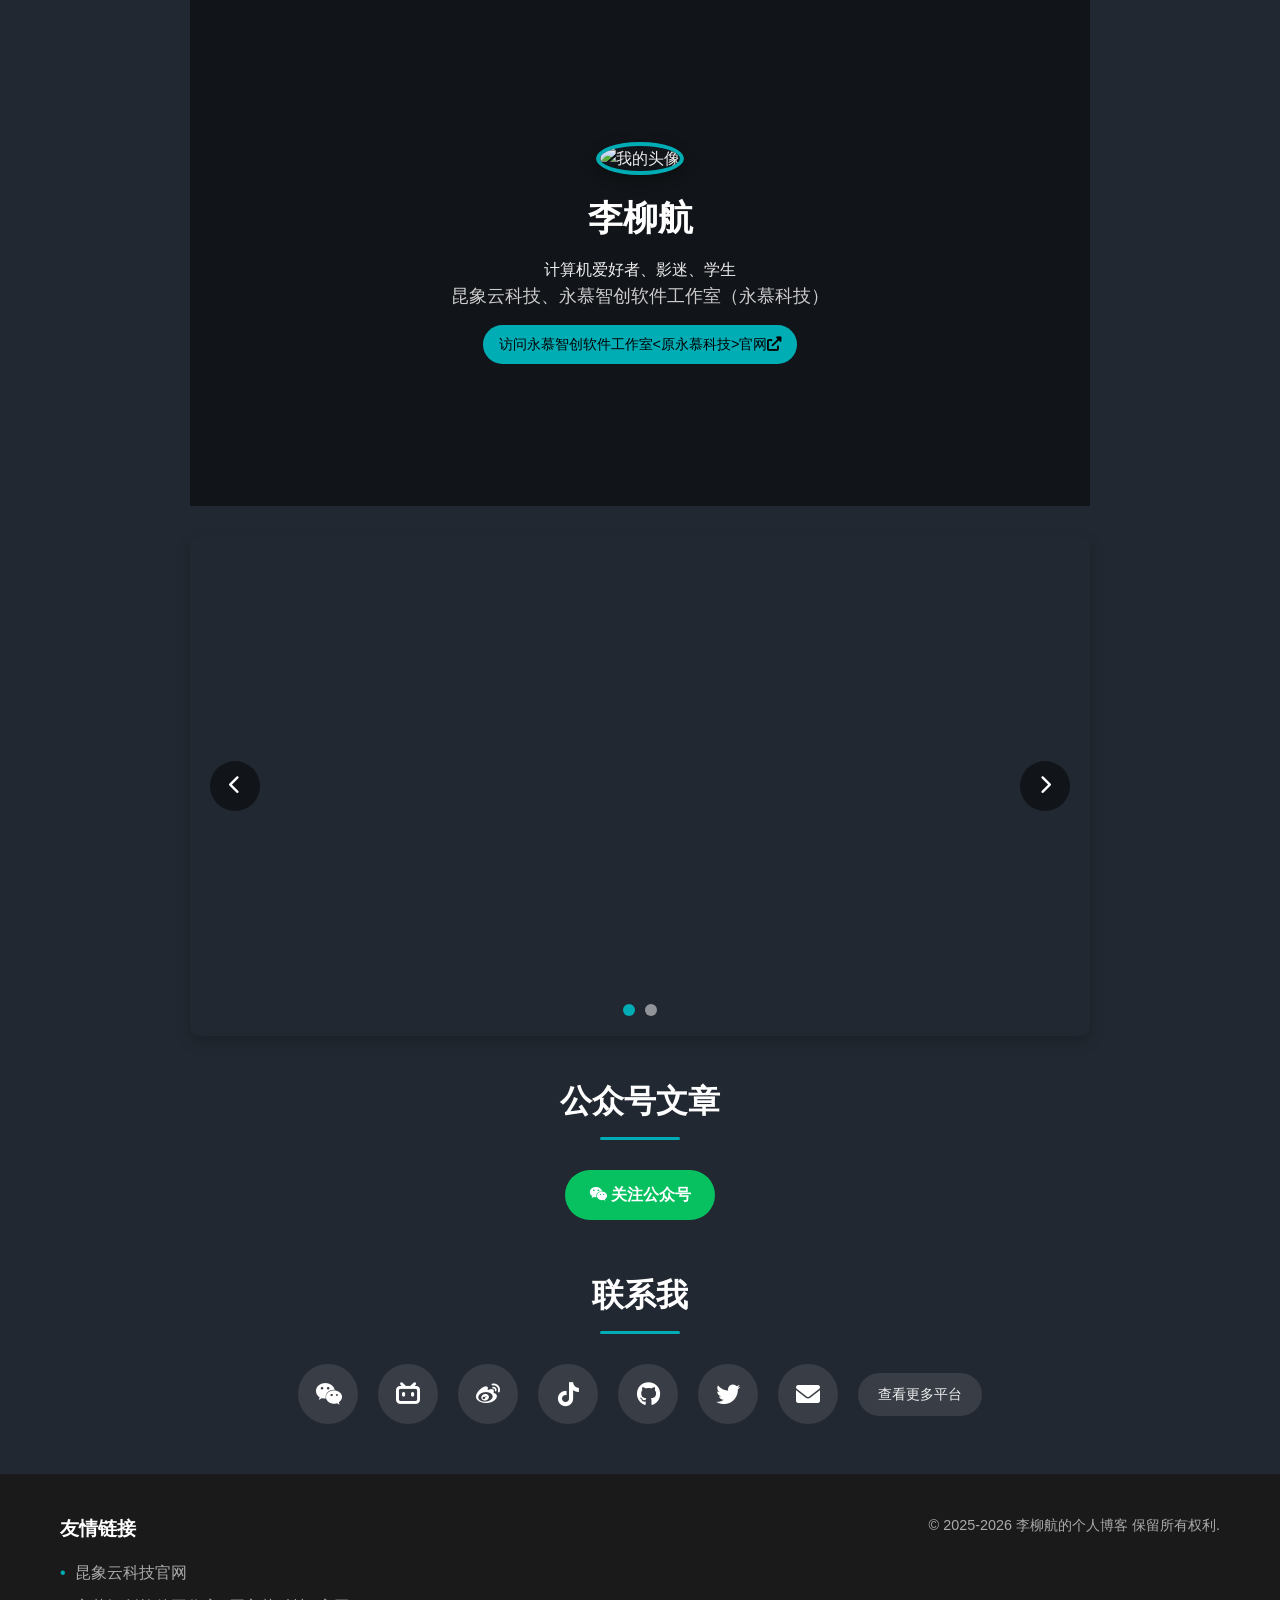
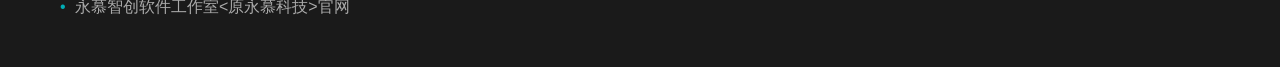
==== index.html @ ae7a5a80 "Add files via upload" ====
<!DOCTYPE html> 
<html lang="zh-CN"> 
<head> 
 <meta charset="UTF-8"> 
 <link rel="icon" href=" https://hive.forms.usercontent.microsoft/Images/9188040d-6c67-4c5b-b112-36a304b66dad/00000000-0000-0000-0003-bffd409131bf/T0RRH45M4BJGVXSCOEE2GS5JAZ/9ca3ee69-7069-497b-a7b4-ff688a2fa891" type="image/png"> 
 <meta name="viewport" content="width=device-width, initial-scale=1.0"> 
 <title>李柳航的个人博客</title> 
 <link href="https://cdnjs.cloudflare.com/ajax/libs/font-awesome/6.0.0/css/all.min.css" rel="stylesheet"> 
 <link rel="stylesheet" href="style.css"> 
</head> 
<body> 
 <div class="slider-container"> 
 <div class="slider"> 
 <div class="slide" style="background-image: url('https://hive.forms.usercontent.microsoft/Images/9188040d-6c67-4c5b-b112-36a304b66dad/00000000-0000-0000-0003-bffd409131bf/T0RRH45M4BJGVXSCOEE2GS5JAZ/ab8a27cb-ccf0-4ad8-b4e0-20dd52d36e25')"></div> 
 <div class="slide" style="background-image: url('https://hive.forms.usercontent.microsoft/Images/9188040d-6c67-4c5b-b112-36a304b66dad/00000000-0000-0000-0003-bffd409131bf/T0RRH45M4BJGVXSCOEE2GS5JAZ/17679ac4-0b46-467d-8c42-2b2e217f7fd7')"></div> 
</div> 
 <div class="slider-overlay"> 
 <div class="profile-header"> 
 <img src="https://hive.forms.usercontent.microsoft/Images/9188040d-6c67-4c5b-b112-36a304b66dad/00000000-0000-0000-0003-bffd409131bf/T0RRH45M4BJGVXSCOEE2GS5JAZ/9ca3ee69-7069-497b-a7b4-ff688a2fa891" alt="我的头像" class="avatar"> 
 <div class="profile-info"> 
 <h1>李柳航</h1> 
 <p>计算机爱好者、影迷、学生</p>
 <p class="company">昆象云科技、永慕智创软件工作室（永慕科技）</p> 
 <a href="https://yongmukeji.top" target="_blank" class="company-link" rel="noopener noreferrer">访问永慕智创软件工作室<原永慕科技>官网<i class="fas fa-external-link-alt"></i></a> 
 </div> 
 </div> 
 </div> 
 </div> 
 
 <div class="container"> 
 <section class="wechat-section"> 
 <div class="wechat-slider-container">
  <div class="wechat-slider">
    <div class="wechat-slide" style="background-image: url('https://hive.forms.usercontent.microsoft/Images/9188040d-6c67-4c5b-b112-36a304b66dad/00000000-0000-0000-0003-bffd409131bf/T0RRH45M4BJGVXSCOEE2GS5JAZ/f0fcc599-1328-4eb1-9033-19bad87296fd')"></div>
    <div class="wechat-slide" style="background-image: url('https://hive.forms.usercontent.microsoft/Images/9188040d-6c67-4c5b-b112-36a304b66dad/00000000-0000-0000-0003-bffd409131bf/T0RRH45M4BJGVXSCOEE2GS5JAZ/4b7aa816-52ba-47fc-a287-12a603f4e995')"></div>
  </div>
  <button class="wechat-slider-btn prev-btn"><i class="fas fa-chevron-left"></i></button>
  <button class="wechat-slider-btn next-btn"><i class="fas fa-chevron-right"></i></button>
  <div class="wechat-slider-dots">
    <span class="dot active" data-index="0"></span>
    <span class="dot" data-index="1"></span>
  </div>
 </div>
 <h2 class="section-title">公众号文章</h2> 
 <div class="follow-button"> 
 <a href="https://mp.weixin.qq.com/s/Sq9UvCAbeD-AgfrEHNvOrQ" target="_blank" rel="noopener noreferrer"> 
 <i class="fab fa-weixin"></i> 关注公众号 
 </a> 
 </div> 
 </section> 
 
 <section class="contact-section"> 
 <h2 class="section-title">联系我</h2> 
 <div class="social-icons"> 
 <a href="https://mp.weixin.qq.com/s/Sq9UvCAbeD-AgfrEHNvOrQ" class="social-icon" data-platform="weixin" data-qr="weixin-qr.jpg"> 
 <i class="fab fa-weixin"></i> 
 </a>
<a href="https://space.bilibili.com/1083320277" class="social-icon" target="_blank" rel="noopener noreferrer">
 <i class="fab fa-bilibili"></i> 
 </a>
 <a href="https://weibo.com/llh00" class="social-icon" data-platform="weibo" data-qr="weibo-qr.jpg"> 
 <i class="fab fa-weibo"></i> 
 </a> 
<a href="https://v.douyin.com/bFZ7nB9XmLs" class="social-icon" target="_blank" rel="noopener noreferrer">
 <i class="fab fa-tiktok"></i> 
</a>
 <a href="https://github.com/organizations/Yongmu-Technology" class="social-icon" target="_blank" rel="noopener noreferrer"> 
 <i class="fab fa-github"></i> 
 </a> 
 <a href="https://x.com/liliuhang" class="social-icon" target="_blank" rel="noopener noreferrer"> 
 <i class="fab fa-twitter"></i> 
 </a> 
 <a href="mailto:liliuhang1124@outlook.com" class="social-icon"> 
 <i class="fas fa-envelope"></i> 
 </a>
 <a href="https://forms.office.com/Pages/ResponsePage.aspx?id=DQSIkWdsW0yxEjajBLZtrQAAAAAAAAAAAAO__UCRMb9UNzJXUFA1WVc1NjdaT0hCVlEyTkJST1cxMC4u" target="_blank" class="more-platform-link">查看更多平台</a>
 </div> 
 </section> 
 </div> 
 
 <footer class="footer"> 
 <div class="container"> 
 <div class="footer-content"> 
 <div class="friend-links"> 
 <h3>友情链接</h3> 
 <ul> 
<li><a href="https://kunxy.top">昆象云科技官网</a></li> 
<li><a href="https://yongmukeji.top">永慕智创软件工作室<原永慕科技>官网</a></li> 
 </ul> 
 </div> 
 <div class="copyright"> 
 <p>&copy; 2025-<span id="year"></span> 李柳航的个人博客 保留所有权利.</p> 
 </div> 
 </div> 
 </div> 
 </footer> 
 
 <div id="qr-modal" class="modal">
   <div class="modal-content">
     <span class="close-modal">&times;</span>
     <h3 id="platform-name"></h3>
     <img id="qr-code-image" src="" alt="QR Code">
   </div>
 </div>

<script>
    document.getElementById('year').textContent = new Date().getFullYear();
</script>
 
 <script src="script.js"></script> 
</body> 
</html>
---- style.css ----
:root {
    --primary-color: #00adb5;
    --secondary-color: #393e46;
    --background-color: #222831;
    --text-color: #eeeeee;
    --accent-color: #ff5722;
}

* {
    margin: 0;
    padding: 0;
    box-sizing: border-box;
}

body {
    font-family: 'Segoe UI', Tahoma, Geneva, Verdana, sans-serif;
    background-color: var(--background-color);
    color: var(--text-color);
    line-height: 1.6;
}

.container {
    max-width: 1200px;
    margin: 0 auto;
    padding: 0 20px;
}

a {
    color: var(--primary-color);
    text-decoration: none;
    transition: all 0.3s ease;
}

a:hover {
    color: var(--accent-color);
}

.slider-container {
    position: relative;
    width: 100%;
    aspect-ratio: 16 / 9;
    max-height: 600px;
    overflow: hidden;
    margin-bottom: 30px;
}
/* 电脑端（>768px）收窄 */
@media (min-width: 769px) {
    .slider-container {
        max-width: 900px;
        margin-left: auto;
        margin-right: auto;
    }
}

.slider {
    position: absolute;
    top: 0;
    left: 0;
    width: 100%;
    height: 100%;
}

.slide {
    position: absolute;
    top: 0;
    left: 0;
    width: 100%;
    height: 100%;
    background-size: cover;
    background-position: center center;
    background-repeat: no-repeat;
    opacity: 0;
    transition: opacity 1s ease-in-out;
}

.slide.active {
    opacity: 1;
}

.slider-overlay {
    position: absolute;
    top: 0;
    left: 0;
    width: 100%;
    height: 100%;
    background: rgba(0, 0, 0, 0.5);
    display: flex;
    align-items: center;
    justify-content: center;
    z-index: 5;
}

.profile-header {
    text-align: center;
    padding: 20px;
    animation: fadeIn 1.5s ease-out;
    z-index: 10;
    position: relative;
}

@keyframes fadeIn {
    from { opacity: 0; transform: translateY(20px); }
    to { opacity: 1; transform: translateY(0); }
}

.avatar {
    width: 120px;
    height: 120px;
    border-radius: 50%;
    border: 4px solid var(--primary-color);
    object-fit: cover;
    margin-bottom: 15px;
    box-shadow: 0 4px 15px rgba(0, 0, 0, 0.3);
    transition: transform 0.3s ease, box-shadow 0.3s ease;
}

.avatar:hover {
    transform: scale(1.05);
    box-shadow: 0 6px 20px rgba(0, 0, 0, 0.4);
}

.profile-info h1 {
    font-size: 2.2rem;
    margin-bottom: 10px;
    color: white;
}

.company {
    font-size: 1.1rem;
    color: #ccc;
    margin-bottom: 15px;
}

.company-link {
    display: inline-block;
    padding: 8px 16px;
    background: var(--primary-color);
    color: black;
    border-radius: 20px;
    font-size: 0.9rem;
}

.company-link:hover {
    transform: translateY(-2px);
}

/* ========== 公众号轮播：PC 收窄，手机不变 ========== */
.wechat-slider-container {
    position: relative;
    width: 100%;
    aspect-ratio: 16 / 9;
    max-height: 500px;
    border-radius: 10px;
    overflow: hidden;
    margin-bottom: 30px;
    box-shadow: 0 5px 15px rgba(0, 0, 0, 0.2);
}
@media (min-width: 769px) {
    .wechat-slider-container {
        max-width: 900px; 
        margin-left: auto;
        margin-right: auto;
    }
}

.wechat-slider {
    position: absolute;
    top: 0;
    left: 0;
    width: 100%;
    height: 100%;
}

.wechat-slide {
    position: absolute;
    top: 0;
    left: 0;
    width: 100%;
    height: 100%;
    background-size: cover;
    background-position: center center;
    background-repeat: no-repeat;
    opacity: 0;
    transition: opacity 1s ease-in-out;
}

.wechat-slide.active {
    opacity: 1;
}

.wechat-slider-btn {
    position: absolute;
    top: 50%;
    transform: translateY(-50%);
    background: rgba(0, 0, 0, 0.5);
    color: white;
    border: none;
    width: 50px;
    height: 50px;
    border-radius: 50%;
    font-size: 1.2rem;
    cursor: pointer;
    z-index: 10;
    transition: background 0.3s ease;
}

.wechat-slider-btn:hover {
    background: var(--primary-color);
}

.prev-btn {
    left: 20px;
}

.next-btn {
    right: 20px;
}

.wechat-slider-dots {
    position: absolute;
    bottom: 20px;
    left: 50%;
    transform: translateX(-50%);
    display: flex;
    gap: 10px;
    z-index: 10;
}

.dot {
    width: 12px;
    height: 12px;
    border-radius: 50%;
    background: rgba(255, 255, 255, 0.5);
    cursor: pointer;
    transition: background 0.3s ease;
}

.dot.active {
    background: var(--primary-color);
}

.section-title {
    text-align: center;
    margin: 40px 0 30px;
    font-size: 2rem;
    position: relative;
    color: white;
}

.section-title::after {
    content: '';
    display: block;
    width: 80px;
    height: 3px;
    background: var(--primary-color);
    margin: 10px auto 0;
    border-radius: 3px;
}

.wechat-section {
    margin-bottom: 50px;
}

.loading, .error-message {
    text-align: center;
    padding: 20px;
    color: #aaa;
}

.loading i, .error-message i {
    margin-right: 10px;
}

.wechat-posts {
    display: grid;
    grid-template-columns: repeat(auto-fill, minmax(300px, 1fr));
    gap: 25px;
}

.wechat-post {
    background: var(--secondary-color);
    border-radius: 10px;
    overflow: hidden;
    box-shadow: 0 5px 15px rgba(0, 0, 0, 0.2);
    transition: transform 0.3s ease, box-shadow 0.3s ease;
}

.wechat-post:hover {
    transform: translateY(-5px);
    box-shadow: 0 10px 25px rgba(0, 0, 0, 0.3);
}

.post-image {
    width: 100%;
    height: 180px;
    object-fit: cover;
}

.post-content {
    padding: 20px;
}

.post-content h3 {
    margin-bottom: 10px;
    color: white;
}

.post-meta {
    font-size: 0.9rem;
    color: #aaa;
    margin-bottom: 15px;
}

.read-more {
    display: inline-block;
    margin-top: 15px;
    padding: 8px 16px;
    background: var(--primary-color);
    color: white;
    border-radius: 20px;
    font-size: 0.9rem;
}

.read-more:hover {
    background: var(--accent-color);
}

.follow-button {
    text-align: center;
    margin-top: 30px;
}

.follow-button a {
    display: inline-block;
    padding: 12px 24px;
    background: #07c160;
    color: white;
    border-radius: 30px;
    font-weight: bold;
}

.follow-button a:hover {
    background: #06ad56;
    transform: scale(1.05);
}

.social-icons {
    display: flex;
    justify-content: center;
    flex-wrap: wrap;
    gap: 20px;
    margin: 30px 0;
    align-items: center;
}

.social-icon {
    display: flex;
    align-items: center;
    justify-content: center;
    width: 60px;
    height: 60px;
    border-radius: 50%;
    background: var(--secondary-color);
    color: white;
    font-size: 1.5rem;
    transition: all 0.3s ease;
    position: relative;
    overflow: hidden;
    z-index: 1;
}

.social-icon::before {
    content: '';
    position: absolute;
    top: 0;
    left: 0;
    width: 100%;
    height: 100%;
    background: var(--primary-color);
    transform: scale(0);
    transition: transform 0.3s ease;
    z-index: 1;
}

.social-icon i {
    position: relative;
    z-index: 2;
}

.social-icon:hover::before {
    transform: scale(1);
}

.social-icon:hover i {
    transform: rotateY(360deg);
    color: white;
}

.social-icon i {
    transition: transform 0.6s ease;
}

.more-platform-link {
    display: inline-block;
    padding: 10px 20px;
    background: var(--secondary-color);
    color: var(--text-color);
    border-radius: 30px;
    font-size: 0.9rem;
    transition: all 0.3s ease;
    z-index: 10;
    position: relative;
}

.more-platform-link:hover {
    background: var(--primary-color);
    color: white;
    transform: translateY(-2px);
}

.footer {
    background: #1a1a1a;
    padding: 40px 0 20px;
    margin-top: 50px;
}

.footer-content {
    display: flex;
    flex-wrap: wrap;
    justify-content: space-between;
}

.friend-links {
    flex: 1;
    min-width: 250px;
    margin-bottom: 20px;
}

.friend-links h3 {
    color: white;
    margin-bottom: 15px;
    font-size: 1.2rem;
}

.friend-links ul {
    list-style: none;
}

.friend-links li {
    margin-bottom: 8px;
}

.friend-links a {
    color: #aaa;
    position: relative;
    padding-left: 15px;
}

.friend-links a::before {
    content: '•';
    position: absolute;
    left: 0;
    color: var(--primary-color);
}

.friend-links a:hover {
    color: white;
    padding-left: 20px;
}

.copyright {
    flex: 1;
    text-align: right;
    color: #aaa;
    font-size: 0.9rem;
}

.modal {
    display: none;
    position: fixed;
    z-index: 1000;
    left: 0;
    top: 0;
    width: 100%;
    height: 100%;
    background-color: rgba(0, 0, 0, 0.8);
    animation: modalFadeIn 0.3s ease-out;
}

@keyframes modalFadeIn {
    from { opacity: 0; }
    to { opacity: 1; }
}

.modal-content {
    position: absolute;
    top: 50%;
    left: 50%;
    transform: translate(-50%, -50%);
    background: var(--background-color);
    padding: 30px;
    border-radius: 10px;
    text-align: center;
    max-width: 90%;
    width: 400px;
    box-shadow: 0 10px 30px rgba(0, 0, 0, 0.5);
}

.close-modal {
    position: absolute;
    top: 15px;
    right: 20px;
    font-size: 28px;
    font-weight: bold;
    color: #aaa;
    cursor: pointer;
    transition: color 0.3s;
}

.close-modal:hover {
    color: white;
}

#qr-code-image {
    width: 250px;
    height: 250px;
    margin: 20px 0;
    border: 5px solid white;
}

/* 响应式设计 - 手机端 */
@media (max-width: 768px) {
    .slider-container {
        max-height: 400px;
    }

    .wechat-slider-container {
        max-height: 300px;
    }

    .avatar {
        width: 100px;
        height: 100px;
    }

    .profile-info h1 {
        font-size: 1.8rem;
    }

    .section-title {
        font-size: 1.6rem;
        margin: 30px 0 20px;
    }

    .wechat-posts, .blog-posts {
        grid-template-columns: 1fr;
    }

    .footer-content {
        flex-direction: column;
        text-align: center;
    }

    .copyright {
        text-align: center;
        margin-top: 20px;
    }

    .more-platform-link {
        padding: 8px 16px;
        font-size: 0.8rem;
        margin-top: 10px;
    }

    .wechat-slider-btn {
        width: 40px;
        height: 40px;
        font-size: 1rem;
    }

    .dot {
        width: 10px;
        height: 10px;
    }
}

.hover-effect {
    position: relative;
    overflow: hidden;
}

.hover-effect::after {
    content: '';
    position: absolute;
    top: 50%;
    left: 50%;
    width: 5px;
    height: 5px;
    background: rgba(255, 255, 255, 0.5);
    opacity: 0;
    border-radius: 100%;
    transform: scale(1, 1) translate(-50%, -50%);
    transform-origin: 50% 50%;
}

.hover-effect:focus:not(:active)::after {
    animation: ripple 1s ease-out;
}

@keyframes ripple {
    0% {
        transform: scale(0, 0);
        opacity: 0.5;
    }
    100% {
        transform: scale(20, 20);
        opacity: 0;
    }
}
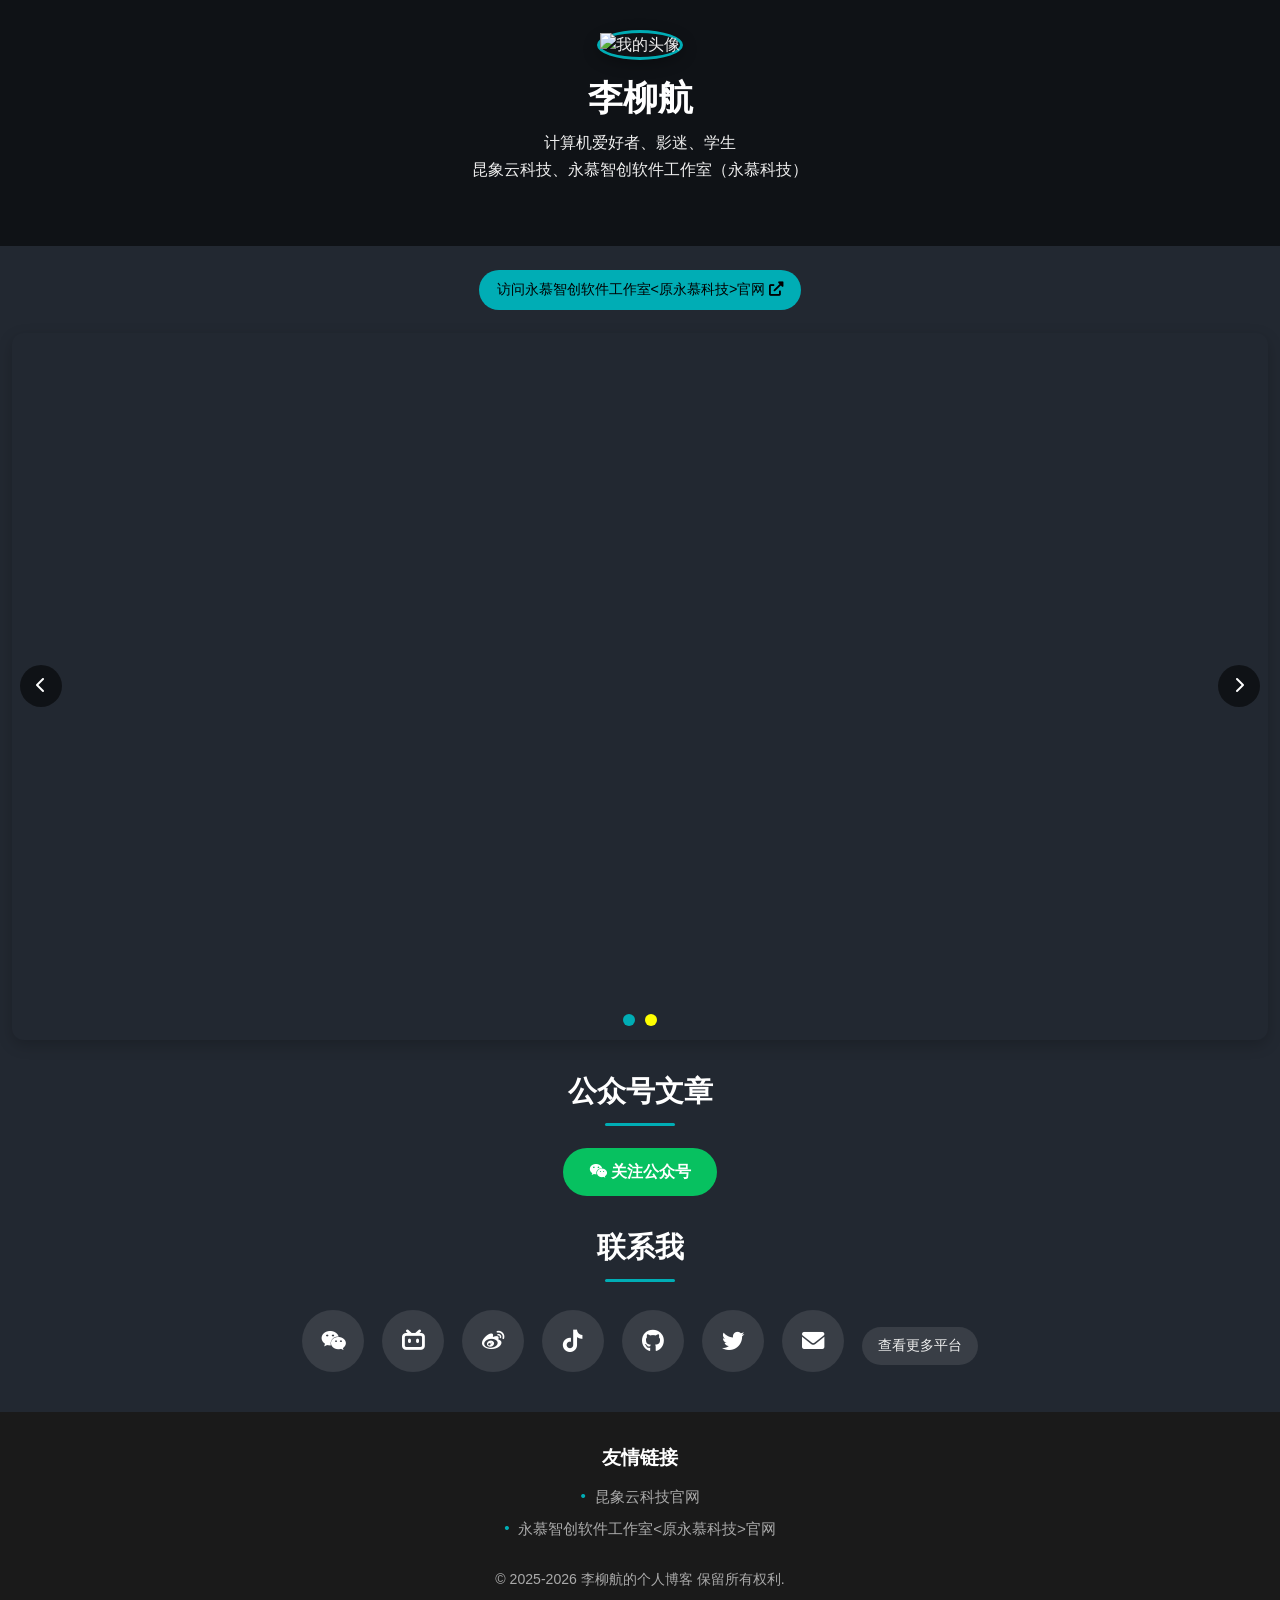
==== commit 6f3dd6a3: "Add files via upload" ====
--- a/index.html
+++ b/index.html
@@ -1,112 +1,755 @@
-<!DOCTYPE html> 
-<html lang="zh-CN"> 
-<head> 
- <meta charset="UTF-8"> 
- <link rel="icon" href=" https://hive.forms.usercontent.microsoft/Images/9188040d-6c67-4c5b-b112-36a304b66dad/00000000-0000-0000-0003-bffd409131bf/T0RRH45M4BJGVXSCOEE2GS5JAZ/9ca3ee69-7069-497b-a7b4-ff688a2fa891" type="image/png"> 
- <meta name="viewport" content="width=device-width, initial-scale=1.0"> 
- <title>李柳航的个人博客</title> 
- <link href="https://cdnjs.cloudflare.com/ajax/libs/font-awesome/6.0.0/css/all.min.css" rel="stylesheet"> 
- <link rel="stylesheet" href="style.css"> 
-</head> 
-<body> 
- <div class="slider-container"> 
- <div class="slider"> 
- <div class="slide" style="background-image: url('https://hive.forms.usercontent.microsoft/Images/9188040d-6c67-4c5b-b112-36a304b66dad/00000000-0000-0000-0003-bffd409131bf/T0RRH45M4BJGVXSCOEE2GS5JAZ/ab8a27cb-ccf0-4ad8-b4e0-20dd52d36e25')"></div> 
- <div class="slide" style="background-image: url('https://hive.forms.usercontent.microsoft/Images/9188040d-6c67-4c5b-b112-36a304b66dad/00000000-0000-0000-0003-bffd409131bf/T0RRH45M4BJGVXSCOEE2GS5JAZ/17679ac4-0b46-467d-8c42-2b2e217f7fd7')"></div> 
-</div> 
- <div class="slider-overlay"> 
- <div class="profile-header"> 
- <img src="https://hive.forms.usercontent.microsoft/Images/9188040d-6c67-4c5b-b112-36a304b66dad/00000000-0000-0000-0003-bffd409131bf/T0RRH45M4BJGVXSCOEE2GS5JAZ/9ca3ee69-7069-497b-a7b4-ff688a2fa891" alt="我的头像" class="avatar"> 
- <div class="profile-info"> 
- <h1>李柳航</h1> 
- <p>计算机爱好者、影迷、学生</p>
- <p class="company">昆象云科技、永慕智创软件工作室（永慕科技）</p> 
- <a href="https://yongmukeji.top" target="_blank" class="company-link" rel="noopener noreferrer">访问永慕智创软件工作室<原永慕科技>官网<i class="fas fa-external-link-alt"></i></a> 
- </div> 
- </div> 
- </div> 
- </div> 
- 
- <div class="container"> 
- <section class="wechat-section"> 
- <div class="wechat-slider-container">
-  <div class="wechat-slider">
-    <div class="wechat-slide" style="background-image: url('https://hive.forms.usercontent.microsoft/Images/9188040d-6c67-4c5b-b112-36a304b66dad/00000000-0000-0000-0003-bffd409131bf/T0RRH45M4BJGVXSCOEE2GS5JAZ/f0fcc599-1328-4eb1-9033-19bad87296fd')"></div>
-    <div class="wechat-slide" style="background-image: url('https://hive.forms.usercontent.microsoft/Images/9188040d-6c67-4c5b-b112-36a304b66dad/00000000-0000-0000-0003-bffd409131bf/T0RRH45M4BJGVXSCOEE2GS5JAZ/4b7aa816-52ba-47fc-a287-12a603f4e995')"></div>
-  </div>
-  <button class="wechat-slider-btn prev-btn"><i class="fas fa-chevron-left"></i></button>
-  <button class="wechat-slider-btn next-btn"><i class="fas fa-chevron-right"></i></button>
-  <div class="wechat-slider-dots">
-    <span class="dot active" data-index="0"></span>
-    <span class="dot" data-index="1"></span>
-  </div>
- </div>
- <h2 class="section-title">公众号文章</h2> 
- <div class="follow-button"> 
- <a href="https://mp.weixin.qq.com/s/Sq9UvCAbeD-AgfrEHNvOrQ" target="_blank" rel="noopener noreferrer"> 
- <i class="fab fa-weixin"></i> 关注公众号 
- </a> 
- </div> 
- </section> 
- 
- <section class="contact-section"> 
- <h2 class="section-title">联系我</h2> 
- <div class="social-icons"> 
- <a href="https://mp.weixin.qq.com/s/Sq9UvCAbeD-AgfrEHNvOrQ" class="social-icon" data-platform="weixin" data-qr="weixin-qr.jpg"> 
- <i class="fab fa-weixin"></i> 
- </a>
-<a href="https://space.bilibili.com/1083320277" class="social-icon" target="_blank" rel="noopener noreferrer">
- <i class="fab fa-bilibili"></i> 
- </a>
- <a href="https://weibo.com/llh00" class="social-icon" data-platform="weibo" data-qr="weibo-qr.jpg"> 
- <i class="fab fa-weibo"></i> 
- </a> 
-<a href="https://v.douyin.com/bFZ7nB9XmLs" class="social-icon" target="_blank" rel="noopener noreferrer">
- <i class="fab fa-tiktok"></i> 
-</a>
- <a href="https://github.com/organizations/Yongmu-Technology" class="social-icon" target="_blank" rel="noopener noreferrer"> 
- <i class="fab fa-github"></i> 
- </a> 
- <a href="https://x.com/liliuhang" class="social-icon" target="_blank" rel="noopener noreferrer"> 
- <i class="fab fa-twitter"></i> 
- </a> 
- <a href="mailto:liliuhang1124@outlook.com" class="social-icon"> 
- <i class="fas fa-envelope"></i> 
- </a>
- <a href="https://forms.office.com/Pages/ResponsePage.aspx?id=DQSIkWdsW0yxEjajBLZtrQAAAAAAAAAAAAO__UCRMb9UNzJXUFA1WVc1NjdaT0hCVlEyTkJST1cxMC4u" target="_blank" class="more-platform-link">查看更多平台</a>
- </div> 
- </section> 
- </div> 
- 
- <footer class="footer"> 
- <div class="container"> 
- <div class="footer-content"> 
- <div class="friend-links"> 
- <h3>友情链接</h3> 
- <ul> 
-<li><a href="https://kunxy.top">昆象云科技官网</a></li> 
-<li><a href="https://yongmukeji.top">永慕智创软件工作室<原永慕科技>官网</a></li> 
- </ul> 
- </div> 
- <div class="copyright"> 
- <p>&copy; 2025-<span id="year"></span> 李柳航的个人博客 保留所有权利.</p> 
- </div> 
- </div> 
- </div> 
- </footer> 
- 
- <div id="qr-modal" class="modal">
-   <div class="modal-content">
-     <span class="close-modal">&times;</span>
-     <h3 id="platform-name"></h3>
-     <img id="qr-code-image" src="" alt="QR Code">
-   </div>
- </div>
-
-<script>
-    document.getElementById('year').textContent = new Date().getFullYear();
-</script>
- 
- <script src="script.js"></script> 
-</body> 
+<!DOCTYPE html>
+<html lang="zh-CN">
+<head>
+    <meta charset="UTF-8">
+    <link rel="icon" href="https://hive.forms.usercontent.microsoft/Images/9188040d-6c67-4c5b-b112-36a304b66dad/00000000-0000-0000-0003-bffd409131bf/T0RRH45M4BJGVXSCOEE2GS5JAZ/9ca3ee69-7069-497b-a7b4-ff688a2fa891" type="image/png">
+    <!-- iOS安全区域+禁止缩放 -->
+    <meta name="viewport" content="width=device-width, initial-scale=1.0, maximum-scale=1.0, minimum-scale=1.0, user-scalable=no, viewport-fit=cover">
+    <title>李柳航的个人博客</title>
+    <link href="https://cdnjs.cloudflare.com/ajax/libs/font-awesome/6.0.0/css/all.min.css" rel="stylesheet">
+    <style>
+        /* 全局基础 */
+        * {
+            margin: 0;
+            padding: 0;
+            box-sizing: border-box;
+        }
+
+        :root {
+            --primary-color: #00adb5;
+            --secondary-color: #393e46;
+            --background-color: #222831;
+            --text-color: #eeeeee;
+            --accent-color: #ff5722;
+        }
+
+        body {
+            font-family: 'Segoe UI', Tahoma, Geneva, Verdana, sans-serif;
+            background-color: var(--background-color);
+            color: var(--text-color);
+            line-height: 1.5;
+            overflow-x: hidden;
+            word-wrap: break-word;
+            overflow-wrap: break-word;
+            padding-bottom: env(safe-area-inset-bottom);
+        }
+
+        .container {
+            max-width: 100%;
+            margin: 0 auto;
+            padding: 0 clamp(6px, 1.5vw, 12px);
+        }
+
+        a {
+            color: var(--primary-color);
+            text-decoration: none;
+            transition: all 0.3s ease;
+        }
+
+        a:hover {
+            color: var(--accent-color);
+        }
+
+        /* ========== 顶部头部（核心修复遮挡问题） ========== */
+        .slider-container {
+            width: 100%;
+            /* 取消固定高度，改为自适应内容高度 */
+            height: auto;
+            overflow: hidden;
+            margin-bottom: clamp(12px, 3vw, 24px);
+            position: relative;
+        }
+
+        .slider {
+            position: absolute;
+            top: 0;
+            left: 0;
+            width: 100%;
+            height: 100%;
+        }
+
+        .slide {
+            position: absolute;
+            top: 0;
+            left: 0;
+            width: 100%;
+            height: 100%;
+            background-size: cover;
+            /* 背景图顶部对齐，人物不会被裁 */
+            background-position: center top;
+            background-repeat: no-repeat;
+            opacity: 0;
+            transition: opacity 1s ease-in-out;
+        }
+
+        .slide.active {
+            opacity: 1;
+        }
+
+        /* 内容层：从上往下排布，不再垂直居中挤压底部文字 */
+        .slider-overlay {
+            position: relative;
+            width: 100%;
+            background: rgba(0, 0, 0, 0.55);
+            display: flex;
+            flex-direction: column;
+            justify-content: flex-start;
+            align-items: center;
+            /* 上下超大内边距，底部文字完全留出空间，杜绝遮挡 */
+            padding: clamp(20px, 5vw, 30px) clamp(10px, 2vw, 20px) clamp(40px, 10vw, 60px);
+            z-index: 5;
+        }
+
+        .profile-header {
+            text-align: center;
+            width: 100%;
+            animation: fadeIn 1.5s ease-out;
+            z-index: 10;
+        }
+
+        @keyframes fadeIn {
+            from { opacity: 0; transform: translateY(20px); }
+            to { opacity: 1; transform: translateY(0); }
+        }
+
+        /* 头像自适应，完整圆形不裁切 */
+        .avatar {
+            width: clamp(65px, 18vw, 110px);
+            height: clamp(65px, 18vw, 110px);
+            border-radius: 50%;
+            border: clamp(2px, 0.4vw, 3px) solid var(--primary-color);
+            object-fit: cover;
+            margin-bottom: clamp(6px, 1.5vw, 12px);
+            box-shadow: 0 4px 15px rgba(0, 0, 0, 0.3);
+            transition: transform 0.3s ease, box-shadow 0.3s ease;
+            overflow: visible;
+        }
+
+        .avatar:hover {
+            transform: scale(1.05);
+            box-shadow: 0 6px 20px rgba(0, 0, 0, 0.4);
+        }
+
+        /* 文字动态缩放，超小屏自动缩小 */
+        .profile-info h1 {
+            font-size: clamp(1.2rem, 5vw, 2.2rem);
+            margin-bottom: clamp(3px, 0.8vw, 8px);
+            color: white;
+        }
+
+        .profile-info p {
+            font-size: clamp(0.7rem, 3vw, 1rem);
+            margin-bottom: clamp(3px, 0.8vw, 6px);
+            line-height: 1.3;
+            color: #eee;
+        }
+
+        .company {
+            color: #ccc;
+            padding: 0 clamp(2px, 0.5vw, 6px);
+        }
+
+        /* ========== 公众号区域（官网按钮固定在轮播上方） ========== */
+        .wechat-section {
+            position: relative;
+            margin-bottom: clamp(16px, 4vw, 30px);
+        }
+
+        .top-link-btn {
+            text-align: center;
+            margin-bottom: clamp(8px, 2vw, 16px);
+        }
+
+        .company-link {
+            display: inline-block;
+            padding: clamp(5px, 1.8vw, 9px) clamp(10px, 2.5vw, 18px);
+            background: var(--primary-color);
+            color: #000;
+            border-radius: 999px;
+            font-size: clamp(0.7rem, 2.8vw, 0.9rem);
+            max-width: 96%;
+            white-space: nowrap;
+            overflow: hidden;
+            text-overflow: ellipsis;
+            z-index: 20;
+            transition: all 0.3s ease;
+        }
+
+        .company-link:hover {
+            transform: translateY(-2px);
+            color: #000;
+        }
+
+        .wechat-slider-container {
+            position: relative;
+            width: 100%;
+            aspect-ratio: 16 / 9;
+            border-radius: clamp(6px, 1.5vw, 12px);
+            overflow: hidden;
+            box-shadow: 0 5px 15px rgba(0, 0, 0, 0.2);
+        }
+
+        .wechat-slider {
+            position: absolute;
+            top: 0;
+            left: 0;
+            width: 100%;
+            height: 100%;
+        }
+
+        .wechat-slide {
+            position: absolute;
+            top: 0;
+            left: 0;
+            width: 100%;
+            height: 100%;
+            background-size: cover;
+            background-position: center;
+            background-repeat: no-repeat;
+            opacity: 0;
+            transition: opacity 1s ease-in-out;
+        }
+
+        .wechat-slide.active {
+            opacity: 1;
+        }
+
+        .wechat-slider-btn {
+            position: absolute;
+            top: 50%;
+            transform: translateY(-50%);
+            background: rgba(0, 0, 0, 0.55);
+            color: white;
+            border: none;
+            width: clamp(28px, 7vw, 42px);
+            height: clamp(28px, 7vw, 42px);
+            border-radius: 50%;
+            font-size: clamp(0.75rem, 2.8vw, 1rem);
+            cursor: pointer;
+            z-index: 10;
+            transition: background 0.3s ease;
+        }
+
+        .wechat-slider-btn:hover {
+            background: var(--primary-color);
+        }
+
+        .prev-btn {
+            left: clamp(3px, 0.8vw, 8px);
+        }
+
+        .next-btn {
+            right: clamp(3px, 0.8vw, 8px);
+        }
+
+        .wechat-slider-dots {
+            position: absolute;
+            bottom: clamp(8px, 1.8vw, 14px);
+            left: 50%;
+            transform: translateX(-50%);
+            display: flex;
+            gap: clamp(4px, 1.2vw, 10px);
+            z-index: 10;
+        }
+
+        .dot {
+            width: clamp(6px, 1.8vw, 12px);
+            height: clamp(6px, 1.8vw, 12px);
+            border-radius: 50%;
+            background: rgba(255, 255, 0.5);
+            cursor: pointer;
+            transition: background 0.3s ease;
+        }
+
+        .dot.active {
+            background: var(--primary-color);
+        }
+
+        /* 板块标题 */
+        .section-title {
+            text-align: center;
+            margin: clamp(16px, 4vw, 30px) 0 clamp(8px, 1.8vw, 16px);
+            font-size: clamp(1.1rem, 4.8vw, 1.8rem);
+            position: relative;
+            color: white;
+        }
+
+        .section-title::after {
+            content: '';
+            display: block;
+            width: clamp(40px, 10vw, 70px);
+            height: 3px;
+            background: var(--primary-color);
+            margin: clamp(4px, 1vw, 10px) auto 0;
+            border-radius: 3px;
+        }
+
+        .follow-button {
+            text-align: center;
+            margin-top: clamp(12px, 3vw, 22px);
+            margin-bottom: clamp(6px, 1.5vw, 10px);
+        }
+
+        .follow-button a {
+            display: inline-block;
+            padding: clamp(7px, 2.2vw, 12px) clamp(16px, 5vw, 26px);
+            background: #07c160;
+            color: white;
+            border-radius: 999px;
+            font-weight: bold;
+            font-size: clamp(0.78rem, 3vw, 1rem);
+        }
+
+        .follow-button a:hover {
+            background: #06ad56;
+            transform: scale(1.03);
+        }
+
+        /* 社交图标自动换行 */
+        .social-icons {
+            display: flex;
+            justify-content: center;
+            flex-wrap: wrap;
+            gap: clamp(8px, 2.5vw, 18px);
+            margin: clamp(16px, 4vw, 28px) 0;
+            align-items: center;
+            padding: 0 clamp(6px, 1.5vw, 10px);
+        }
+
+        .social-icon {
+            display: flex;
+            align-items: center;
+            justify-content: center;
+            width: clamp(40px, 11vw, 62px);
+            height: clamp(40px, 11vw, 62px);
+            border-radius: 50%;
+            background: var(--secondary-color);
+            color: white;
+            font-size: clamp(0.9rem, 3.5vw, 1.4rem);
+            transition: all 0.3s ease;
+            position: relative;
+            overflow: hidden;
+            z-index: 1;
+            flex-shrink: 0;
+        }
+
+        .social-icon::before {
+            content: '';
+            position: absolute;
+            top: 0;
+            left: 0;
+            width: 100%;
+            height: 100%;
+            background: var(--primary-color);
+            transform: scale(0);
+            transition: transform 0.3s ease;
+            z-index: 1;
+        }
+
+        .social-icon:hover::before {
+            transform: scale(1);
+        }
+
+        .social-icon:hover i {
+            transform: rotateY(360deg);
+            color: white;
+        }
+
+        .social-icon i {
+            position: relative;
+            z-index: 2;
+            transition: transform 0.6s ease;
+        }
+
+        .more-platform-link {
+            display: inline-block;
+            padding: clamp(6px, 1.8vw, 9px) clamp(10px, 2.5vw, 16px);
+            background: var(--secondary-color);
+            color: var(--text-color);
+            border-radius: 999px;
+            font-size: clamp(0.68rem, 2.5vw, 0.85rem);
+            transition: all 0.3s ease;
+            z-index: 10;
+            position: relative;
+            margin-top: clamp(4px, 1.2vw, 10px);
+        }
+
+        .more-platform-link:hover {
+            background: var(--primary-color);
+            color: white;
+            transform: translateY(-2px);
+        }
+
+        /* 页脚 */
+        .footer {
+            background: #1a1a1a;
+            padding: clamp(20px, 5vw, 32px) 0 clamp(10px, 2.5vw, 16px);
+            margin-top: clamp(24px, 6vw, 40px);
+        }
+
+        .footer-content {
+            display: flex;
+            flex-wrap: wrap;
+            flex-direction: column;
+            gap: clamp(12px, 3vw, 20px);
+            align-items: center;
+            text-align: center;
+        }
+
+        .friend-links {
+            min-width: unset;
+            width: 100%;
+        }
+
+        .friend-links h3 {
+            color: white;
+            margin-bottom: clamp(6px, 1.5vw, 12px);
+            font-size: clamp(0.88rem, 3.5vw, 1.2rem);
+        }
+
+        .friend-links ul {
+            list-style: none;
+        }
+
+        .friend-links li {
+            margin-bottom: clamp(4px, 1.2vw, 8px);
+        }
+
+        .friend-links a {
+            color: #aaa;
+            position: relative;
+            padding-left: clamp(8px, 2vw, 14px);
+            font-size: clamp(0.75rem, 2.8vw, 0.95rem);
+        }
+
+        .friend-links a::before {
+            content: '•';
+            position: absolute;
+            left: 0;
+            color: var(--primary-color);
+        }
+
+        .friend-links a:hover {
+            color: white;
+            padding-left: clamp(10px, 2.5vw, 18px);
+        }
+
+        .copyright {
+            width: 100%;
+            color: #aaa;
+            font-size: clamp(0.7rem, 2.5vw, 0.88rem);
+            text-align: center;
+        }
+
+        /* 弹窗 */
+        .modal {
+            display: none;
+            position: fixed;
+            z-index: 1000;
+            left: 0;
+            top: 0;
+            width: 100vw;
+            height: 100vh;
+            background-color: rgba(0, 0, 0, 0.85);
+            animation: modalFadeIn 0.3s ease-out;
+            padding: clamp(8px, 2vw, 15px);
+        }
+
+        @keyframes modalFadeIn {
+            from { opacity: 0; }
+            to { opacity: 1; }
+        }
+
+        .modal-content {
+            position: absolute;
+            top: 50%;
+            left: 50%;
+            transform: translate(-50%, -50%);
+            background: var(--background-color);
+            padding: clamp(14px, 3.5vw, 24px) clamp(10px, 2.5vw, 16px);
+            border-radius: clamp(6px, 1.5vw, 12px);
+            text-align: center;
+            max-width: min(320px, 92vw);
+            width: 100%;
+            box-shadow: 0 10px 30px rgba(0, 0, 0, 0.5);
+        }
+
+        .close-modal {
+            position: absolute;
+            top: clamp(6px, 1.5vw, 10px);
+            right: clamp(8px, 2vw, 14px);
+            font-size: clamp(18px, 4.5vw, 26px);
+            font-weight: bold;
+            color: #aaa;
+            cursor: pointer;
+            transition: color 0.3s;
+        }
+
+        .close-modal:hover {
+            color: white;
+        }
+
+        #qr-code-image {
+            width: min(170px, 60vw);
+            height: auto;
+            margin: clamp(12px, 3vw, 18px) 0;
+            border: clamp(2px, 0.6vw, 4px) solid white;
+        }
+
+        /* 波纹动画 */
+        .hover-effect {
+            position: relative;
+            overflow: hidden;
+        }
+
+        .hover-effect::after {
+            content: '';
+            position: absolute;
+            top: 50%;
+            left: 50%;
+            width: 5px;
+            height: 5px;
+            background: rgba(255, 255, 0.5);
+            opacity: 0;
+            border-radius: 100%;
+            transform: scale(1, 1) translate(-50%, -50%);
+            transform-origin: 50% 50%;
+        }
+
+        .hover-effect:focus:not(:active)::after {
+            animation: ripple 1s ease-out;
+        }
+
+        @keyframes ripple {
+            0% {
+                transform: scale(0, 0);
+                opacity: 0.5;
+            }
+            100% {
+                transform: scale(20, 20);
+                opacity: 0;
+            }
+        }
+
+        /* ========== 524px及以下窄屏专项适配 ========== */
+        @media (max-width: 524px) {
+            /* 头部底部内边距再加大，文字完全不被遮挡 */
+            .slider-overlay {
+                padding-bottom: 50px;
+            }
+            .wechat-slider-btn {
+                width: 26px;
+                height: 26px;
+            }
+            .profile-info p {
+                line-height: 1.25;
+            }
+            .social-icons {
+                gap: 6px;
+            }
+        }
+
+        /* 矮屏兜底（高度≤857px） */
+        @media (max-height: 857px) {
+            .slider-overlay {
+                padding-top: 15px;
+                padding-bottom: 45px;
+            }
+        }
+    </style>
+</head>
+<body>
+    <!-- 顶部自适应头部（修复遮挡） -->
+    <div class="slider-container">
+        <div class="slider">
+            <div class="slide active" style="background-image: url('https://hive.forms.usercontent.microsoft/Images/9188040d-6c67-4c5b-b112-36a304b66dad/00000000-0000-0000-0003-bffd409131bf/T0RRH45M4BJGVXSCOEE2GS5JAZ/ab8a27cb-ccf0-4ad8-b4e0-20dd52d36e25')"></div>
+            <div class="slide" style="background-image: url('https://hive.forms.usercontent.microsoft/Images/9188040d-6c67-4c5b-b112-36a304b66dad/00000000-0000-0000-0003-bffd409131bf/T0RRH45M4BJGVXSCOEE2GS5JAZ/17679ac4-0b46-467d-8c42-2b2e217f7fd7')"></div>
+        </div>
+        <!-- 核心改动：overlay改为relative自适应高度，底部超大padding -->
+        <div class="slider-overlay">
+            <div class="profile-header">
+                <img src="https://hive.forms.usercontent.microsoft/Images/9188040d-6c67-4c5b-b112-36a304b66dad/00000000-0000-0000-0003-bffd409131bf/T0RRH45M4BJGVXSCOEE2GS5JAZ/9ca3ee69-7069-497b-a7b4-ff688a2fa891" alt="我的头像" class="avatar">
+                <div class="profile-info">
+                    <h1>李柳航</h1>
+                    <p>计算机爱好者、影迷、学生</p>
+                    <p class="company">昆象云科技、永慕智创软件工作室（永慕科技）</p>
+                </div>
+            </div>
+        </div>
+    </div>
+
+    <div class="container">
+        <!-- 公众号区域：官网按钮在轮播图上方 -->
+        <section class="wechat-section">
+            <div class="top-link-btn">
+                <a href="https://yongmukeji.top" target="_blank" class="company-link" rel="noopener noreferrer">
+                    访问永慕智创软件工作室&lt;原永慕科技&gt;官网 <i class="fas fa-external-link-alt"></i>
+                </a>
+            </div>
+
+            <div class="wechat-slider-container">
+                <div class="wechat-slider">
+                    <div class="wechat-slide active" style="background-image: url('https://hive.forms.usercontent.microsoft/Images/9188040d-6c67-4c5b-b112-36a304b66dad/00000000-0000-0000-0003-bffd409131bf/T0RRH45M4BJGVXSCOEE2GS5JAZ/f0fcc599-1328-4eb1-9033-19bad87296fd')"></div>
+                    <div class="wechat-slide" style="background-image: url('https://hive.forms.usercontent.microsoft/Images/9188040d-6c67-4c5b-b112-36a304b66dad/00000000-0000-0000-0003-bffd409131bf/T0RRH45M4BJGVXSCOEE2GS5JAZ/4b7aa816-52ba-47fc-a287-12a603f4e995')"></div>
+                </div>
+                <button class="wechat-slider-btn prev-btn"><i class="fas fa-chevron-left"></i></button>
+                <button class="wechat-slider-btn next-btn"><i class="fas fa-chevron-right"></i></button>
+                <div class="wechat-slider-dots">
+                    <span class="dot active" data-index="0"></span>
+                    <span class="dot" data-index="1"></span>
+                </div>
+            </div>
+
+            <h2 class="section-title">公众号文章</h2>
+            <div class="follow-button">
+                <a href="https://mp.weixin.qq.com/s/Sq9UvCAbeD-AgfrEHNvOrQ" target="_blank" rel="noopener noreferrer">
+                    <i class="fab fa-weixin"></i> 关注公众号
+                </a>
+            </div>
+        </section>
+
+        <!-- 联系我 -->
+        <section class="contact-section">
+            <h2 class="section-title">联系我</h2>
+            <div class="social-icons">
+                <a href="#" class="social-icon" data-platform="weixin" data-qr="weixin-qr.jpg">
+                    <i class="fab fa-weixin"></i>
+                </a>
+                <a href="https://space.bilibili.com/1083320277" class="social-icon" target="_blank" rel="noopener noreferrer">
+                    <i class="fab fa-bilibili"></i>
+                </a>
+                <a href="#" class="social-icon" data-platform="weibo" data-qr="weibo-qr.jpg">
+                    <i class="fab fa-weibo"></i>
+                </a>
+                <a href="https://v.douyin.com/bFZ7nB9XmLs" class="social-icon" target="_blank" rel="noopener noreferrer">
+                    <i class="fab fa-tiktok"></i>
+                </a>
+                <a href="https://github.com/organizations/Yongmu-Technology" class="social-icon" target="_blank" rel="noopener noreferrer">
+                    <i class="fab fa-github"></i>
+                </a>
+                <a href="https://x.com/liliuhang" class="social-icon" target="_blank" rel="noopener noreferrer">
+                    <i class="fab fa-twitter"></i>
+                </a>
+                <a href="mailto:liliuhang1124@outlook.com" class="social-icon">
+                    <i class="fas fa-envelope"></i>
+                </a>
+                <a href="https://forms.office.com/Pages/ResponsePage.aspx?id=DQSIkWdsW0yxEjajBLZtrQAAAAAAAAAAAAO__UCRMb9UNzJXUFA1WVc1NjdaT0hCVlEyTkJST1cxMC4u" target="_blank" class="more-platform-link">查看更多平台</a>
+            </div>
+        </section>
+    </div>
+
+    <!-- 页脚 -->
+    <footer class="footer">
+        <div class="container">
+            <div class="footer-content">
+                <div class="friend-links">
+                    <h3>友情链接</h3>
+                    <ul>
+                        <li><a href="https://kunxy.top">昆象云科技官网</a></li>
+                        <li><a href="https://yongmukeji.top">永慕智创软件工作室&lt;原永慕科技&gt;官网</a></li>
+                    </ul>
+                </div>
+                <div class="copyright">
+                    <p>&copy; 2025-<span id="year"></span> 李柳航的个人博客 保留所有权利.</p>
+                </div>
+            </div>
+        </div>
+    </footer>
+
+    <!-- 二维码弹窗 -->
+    <div id="qr-modal" class="modal">
+        <div class="modal-content">
+            <span class="close-modal">&times;</span>
+            <h3 id="platform-name"></h3>
+            <img id="qr-code-image" src="" alt="二维码">
+        </div>
+    </div>
+
+    <script>
+        document.getElementById('year').textContent = new Date().getFullYear();
+
+        document.addEventListener('DOMContentLoaded', function() {
+            // 顶部轮播
+            const slides = document.querySelectorAll('.slide');
+            let currentSlide = 0;
+            function showSlide(n) {
+                slides.forEach(slide => slide.classList.remove('active'));
+                currentSlide = (n + slides.length) % slides.length;
+                slides[currentSlide].classList.add('active');
+            }
+            function nextSlide() { showSlide(currentSlide + 1); }
+            let slideInterval = setInterval(nextSlide, 5000);
+            const slider = document.querySelector('.slider');
+            slider.addEventListener('mouseenter', () => clearInterval(slideInterval));
+            slider.addEventListener('mouseleave', () => {
+                clearInterval(slideInterval);
+                slideInterval = setInterval(nextSlide, 5000);
+            });
+            if (slides.length) showSlide(0);
+
+            // 公众号轮播
+            const wechatSlides = document.querySelectorAll('.wechat-slide');
+            const prevBtn = document.querySelector('.prev-btn');
+            const nextBtn = document.querySelector('.next-btn');
+            const dots = document.querySelectorAll('.dot');
+            let currentWechatSlide = 0;
+            function showWechatSlide(n) {
+                wechatSlides.forEach(s => s.classList.remove('active'));
+                dots.forEach(d => d.classList.remove('active'));
+                currentWechatSlide = (n + wechatSlides.length) % wechatSlides.length;
+                wechatSlides[currentWechatSlide].classList.add('active');
+                dots[currentWechatSlide].classList.add('active');
+            }
+            function nextWechatSlide() { showWechatSlide(currentWechatSlide + 1); }
+            function prevWechatSlide() { showWechatSlide(currentWechatSlide - 1); }
+
+            let wechatInterval = setInterval(nextWechatSlide, 5000);
+            prevBtn.onclick = () => { clearInterval(wechatInterval); prevWechatSlide(); wechatInterval = setInterval(nextWechatSlide,5000); };
+            nextBtn.onclick = () => { clearInterval(wechatInterval); nextWechatSlide(); wechatInterval = setInterval(nextWechatSlide,5000); };
+            dots.forEach(dot => {
+                dot.onclick = () => {
+                    clearInterval(wechatInterval);
+                    showWechatSlide(Number(dot.dataset.index));
+                    wechatInterval = setInterval(nextWechatSlide,5000);
+                }
+            });
+            const wechatWrap = document.querySelector('.wechat-slider-container');
+            wechatWrap.addEventListener('mouseenter', ()=>clearInterval(wechatInterval));
+            wechatWrap.addEventListener('mouseleave', ()=>{
+                clearInterval(wechatInterval);
+                wechatInterval = setInterval(nextWechatSlide,5000);
+            });
+            if(wechatSlides.length) showWechatSlide(0);
+
+            // 二维码弹窗
+            const socialIcons = document.querySelectorAll('.social-icon');
+            const modal = document.getElementById('qr-modal');
+            const modalImg = document.getElementById('qr-code-image');
+            const platName = document.getElementById('platform-name');
+            const closeModal = document.querySelector('.close-modal');
+            const nameMap = { weixin: '微信', weibo: '微博' };
+
+            socialIcons.forEach(icon => {
+                icon.addEventListener('click', function(e) {
+                    e.preventDefault();
+                    const link = this.getAttribute('href');
+                    const plat = this.dataset.platform;
+                    const qrSrc = this.dataset.qr;
+                    if (!plat || !qrSrc) {
+                        if(link.startsWith('mailto')) window.location.href = link;
+                        else window.open(link, '_blank');
+                        return;
+                    }
+                    modalImg.src = qrSrc;
+                    platName.innerText = nameMap[plat] || plat;
+                    modal.style.display = 'block';
+                })
+            });
+            closeModal.onclick = () => modal.style.display = 'none';
+            window.onclick = (e) => {
+                if(e.target === modal) modal.style.display = 'none';
+            }
+        })
+    </script>
+</body>
 </html>
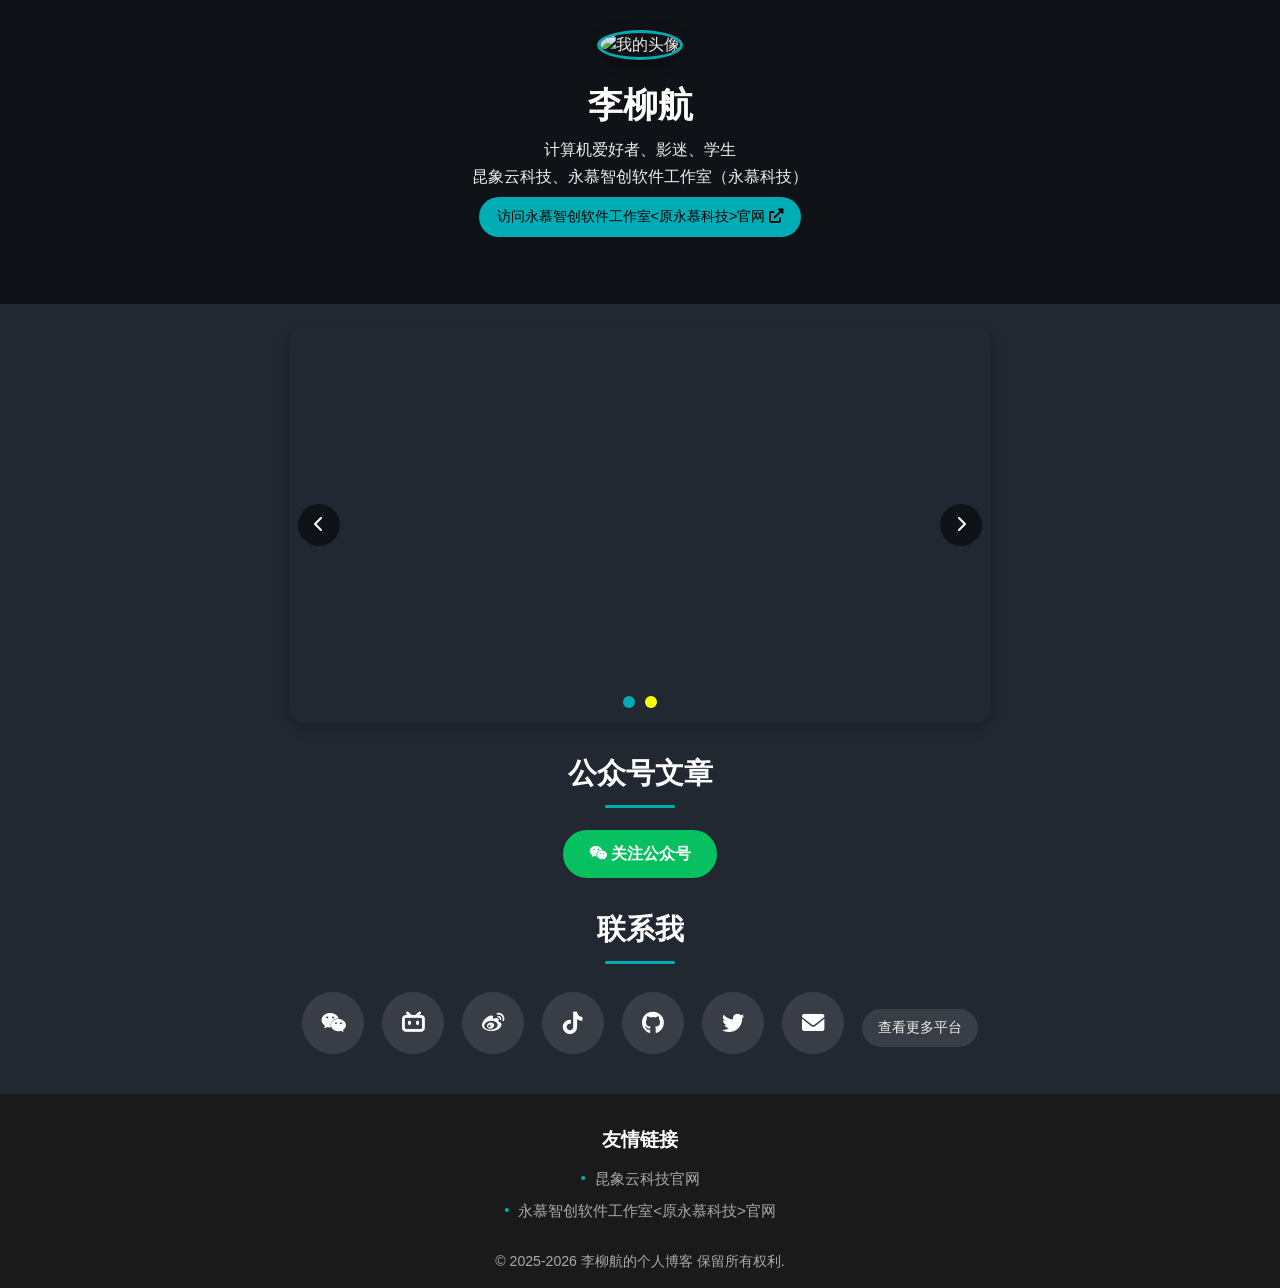
==== commit 31fe3684: "Add files via upload" ====
--- a/index.html
+++ b/index.html
@@ -3,12 +3,10 @@
 <head>
     <meta charset="UTF-8">
     <link rel="icon" href="https://hive.forms.usercontent.microsoft/Images/9188040d-6c67-4c5b-b112-36a304b66dad/00000000-0000-0000-0003-bffd409131bf/T0RRH45M4BJGVXSCOEE2GS5JAZ/9ca3ee69-7069-497b-a7b4-ff688a2fa891" type="image/png">
-    <!-- iOS安全区域+禁止缩放 -->
     <meta name="viewport" content="width=device-width, initial-scale=1.0, maximum-scale=1.0, minimum-scale=1.0, user-scalable=no, viewport-fit=cover">
     <title>李柳航的个人博客</title>
     <link href="https://cdnjs.cloudflare.com/ajax/libs/font-awesome/6.0.0/css/all.min.css" rel="stylesheet">
     <style>
-        /* 全局基础 */
         * {
             margin: 0;
             padding: 0;
@@ -50,10 +48,8 @@
             color: var(--accent-color);
         }
 
-        /* ========== 顶部头部（核心修复遮挡问题） ========== */
         .slider-container {
             width: 100%;
-            /* 取消固定高度，改为自适应内容高度 */
             height: auto;
             overflow: hidden;
             margin-bottom: clamp(12px, 3vw, 24px);
@@ -75,7 +71,6 @@
             width: 100%;
             height: 100%;
             background-size: cover;
-            /* 背景图顶部对齐，人物不会被裁 */
             background-position: center top;
             background-repeat: no-repeat;
             opacity: 0;
@@ -86,7 +81,6 @@
             opacity: 1;
         }
 
-        /* 内容层：从上往下排布，不再垂直居中挤压底部文字 */
         .slider-overlay {
             position: relative;
             width: 100%;
@@ -95,7 +89,6 @@
             flex-direction: column;
             justify-content: flex-start;
             align-items: center;
-            /* 上下超大内边距，底部文字完全留出空间，杜绝遮挡 */
             padding: clamp(20px, 5vw, 30px) clamp(10px, 2vw, 20px) clamp(40px, 10vw, 60px);
             z-index: 5;
         }
@@ -112,7 +105,6 @@
             to { opacity: 1; transform: translateY(0); }
         }
 
-        /* 头像自适应，完整圆形不裁切 */
         .avatar {
             width: clamp(65px, 18vw, 110px);
             height: clamp(65px, 18vw, 110px);
@@ -122,7 +114,7 @@
             margin-bottom: clamp(6px, 1.5vw, 12px);
             box-shadow: 0 4px 15px rgba(0, 0, 0, 0.3);
             transition: transform 0.3s ease, box-shadow 0.3s ease;
-            overflow: visible;
+            overflow: hidden;
         }
 
         .avatar:hover {
@@ -130,7 +122,6 @@
             box-shadow: 0 6px 20px rgba(0, 0, 0, 0.4);
         }
 
-        /* 文字动态缩放，超小屏自动缩小 */
         .profile-info h1 {
             font-size: clamp(1.2rem, 5vw, 2.2rem);
             margin-bottom: clamp(3px, 0.8vw, 8px);
@@ -149,15 +140,9 @@
             padding: 0 clamp(2px, 0.5vw, 6px);
         }
 
-        /* ========== 公众号区域（官网按钮固定在轮播上方） ========== */
-        .wechat-section {
-            position: relative;
-            margin-bottom: clamp(16px, 4vw, 30px);
-        }
-
-        .top-link-btn {
-            text-align: center;
-            margin-bottom: clamp(8px, 2vw, 16px);
+        /* 公司链接按钮放在公司信息下方 */
+        .company-link-wrapper {
+            margin-top: clamp(6px, 1.5vw, 10px);
         }
 
         .company-link {
@@ -180,13 +165,20 @@
             color: #000;
         }
 
+        .wechat-section {
+           position: relative;
+           margin-bottom: clamp(16px, 4vw, 30px);
+        }
+
         .wechat-slider-container {
-            position: relative;
-            width: 100%;
-            aspect-ratio: 16 / 9;
-            border-radius: clamp(6px, 1.5vw, 12px);
-            overflow: hidden;
-            box-shadow: 0 5px 15px rgba(0, 0, 0, 0.2);
+             position: relative;
+             width: 100%;
+             max-width: 700px;
+             margin: 0 auto;
+             aspect-ratio: 16 / 9;
+             border-radius: clamp(6px, 1.5vw, 12px);
+             overflow: hidden;
+             box-shadow: 0 5px 15px rgba(0, 0, 0, 0.2);
         }
 
         .wechat-slider {
@@ -265,7 +257,6 @@
             background: var(--primary-color);
         }
 
-        /* 板块标题 */
         .section-title {
             text-align: center;
             margin: clamp(16px, 4vw, 30px) 0 clamp(8px, 1.8vw, 16px);
@@ -305,7 +296,6 @@
             transform: scale(1.03);
         }
 
-        /* 社交图标自动换行 */
         .social-icons {
             display: flex;
             justify-content: center;
@@ -380,7 +370,6 @@
             transform: translateY(-2px);
         }
 
-        /* 页脚 */
         .footer {
             background: #1a1a1a;
             padding: clamp(20px, 5vw, 32px) 0 clamp(10px, 2.5vw, 16px);
@@ -441,7 +430,6 @@
             text-align: center;
         }
 
-        /* 弹窗 */
         .modal {
             display: none;
             position: fixed;
@@ -496,44 +484,7 @@
             border: clamp(2px, 0.6vw, 4px) solid white;
         }
 
-        /* 波纹动画 */
-        .hover-effect {
-            position: relative;
-            overflow: hidden;
-        }
-
-        .hover-effect::after {
-            content: '';
-            position: absolute;
-            top: 50%;
-            left: 50%;
-            width: 5px;
-            height: 5px;
-            background: rgba(255, 255, 0.5);
-            opacity: 0;
-            border-radius: 100%;
-            transform: scale(1, 1) translate(-50%, -50%);
-            transform-origin: 50% 50%;
-        }
-
-        .hover-effect:focus:not(:active)::after {
-            animation: ripple 1s ease-out;
-        }
-
-        @keyframes ripple {
-            0% {
-                transform: scale(0, 0);
-                opacity: 0.5;
-            }
-            100% {
-                transform: scale(20, 20);
-                opacity: 0;
-            }
-        }
-
-        /* ========== 524px及以下窄屏专项适配 ========== */
         @media (max-width: 524px) {
-            /* 头部底部内边距再加大，文字完全不被遮挡 */
             .slider-overlay {
                 padding-bottom: 50px;
             }
@@ -549,23 +500,27 @@
             }
         }
 
-        /* 矮屏兜底（高度≤857px） */
         @media (max-height: 857px) {
             .slider-overlay {
                 padding-top: 15px;
                 padding-bottom: 45px;
             }
         }
+
+        /* 电脑端第二个背景图缩小 */
+        @media (min-width: 768px) {
+            .slide:nth-child(2) {
+                background-size: 70% auto;
+            }
+        }
     </style>
 </head>
 <body>
-    <!-- 顶部自适应头部（修复遮挡） -->
     <div class="slider-container">
         <div class="slider">
             <div class="slide active" style="background-image: url('https://hive.forms.usercontent.microsoft/Images/9188040d-6c67-4c5b-b112-36a304b66dad/00000000-0000-0000-0003-bffd409131bf/T0RRH45M4BJGVXSCOEE2GS5JAZ/ab8a27cb-ccf0-4ad8-b4e0-20dd52d36e25')"></div>
             <div class="slide" style="background-image: url('https://hive.forms.usercontent.microsoft/Images/9188040d-6c67-4c5b-b112-36a304b66dad/00000000-0000-0000-0003-bffd409131bf/T0RRH45M4BJGVXSCOEE2GS5JAZ/17679ac4-0b46-467d-8c42-2b2e217f7fd7')"></div>
         </div>
-        <!-- 核心改动：overlay改为relative自适应高度，底部超大padding -->
         <div class="slider-overlay">
             <div class="profile-header">
                 <img src="https://hive.forms.usercontent.microsoft/Images/9188040d-6c67-4c5b-b112-36a304b66dad/00000000-0000-0000-0003-bffd409131bf/T0RRH45M4BJGVXSCOEE2GS5JAZ/9ca3ee69-7069-497b-a7b4-ff688a2fa891" alt="我的头像" class="avatar">
@@ -573,20 +528,18 @@
                     <h1>李柳航</h1>
                     <p>计算机爱好者、影迷、学生</p>
                     <p class="company">昆象云科技、永慕智创软件工作室（永慕科技）</p>
+                    <div class="company-link-wrapper">
+                        <a href="https://yongmukeji.top" target="_blank" class="company-link" rel="noopener noreferrer">
+                            访问永慕智创软件工作室&lt;原永慕科技&gt;官网 <i class="fas fa-external-link-alt"></i>
+                        </a>
+                    </div>
                 </div>
             </div>
         </div>
     </div>
 
     <div class="container">
-        <!-- 公众号区域：官网按钮在轮播图上方 -->
         <section class="wechat-section">
-            <div class="top-link-btn">
-                <a href="https://yongmukeji.top" target="_blank" class="company-link" rel="noopener noreferrer">
-                    访问永慕智创软件工作室&lt;原永慕科技&gt;官网 <i class="fas fa-external-link-alt"></i>
-                </a>
-            </div>
-
             <div class="wechat-slider-container">
                 <div class="wechat-slider">
                     <div class="wechat-slide active" style="background-image: url('https://hive.forms.usercontent.microsoft/Images/9188040d-6c67-4c5b-b112-36a304b66dad/00000000-0000-0000-0003-bffd409131bf/T0RRH45M4BJGVXSCOEE2GS5JAZ/f0fcc599-1328-4eb1-9033-19bad87296fd')"></div>
@@ -608,7 +561,6 @@
             </div>
         </section>
 
-        <!-- 联系我 -->
         <section class="contact-section">
             <h2 class="section-title">联系我</h2>
             <div class="social-icons">
@@ -638,7 +590,6 @@
         </section>
     </div>
 
-    <!-- 页脚 -->
     <footer class="footer">
         <div class="container">
             <div class="footer-content">
@@ -656,7 +607,6 @@
         </div>
     </footer>
 
-    <!-- 二维码弹窗 -->
     <div id="qr-modal" class="modal">
         <div class="modal-content">
             <span class="close-modal">&times;</span>
@@ -669,7 +619,6 @@
         document.getElementById('year').textContent = new Date().getFullYear();
 
         document.addEventListener('DOMContentLoaded', function() {
-            // 顶部轮播
             const slides = document.querySelectorAll('.slide');
             let currentSlide = 0;
             function showSlide(n) {
@@ -687,7 +636,6 @@
             });
             if (slides.length) showSlide(0);
 
-            // 公众号轮播
             const wechatSlides = document.querySelectorAll('.wechat-slide');
             const prevBtn = document.querySelector('.prev-btn');
             const nextBtn = document.querySelector('.next-btn');
@@ -704,24 +652,31 @@
             function prevWechatSlide() { showWechatSlide(currentWechatSlide - 1); }
 
             let wechatInterval = setInterval(nextWechatSlide, 5000);
-            prevBtn.onclick = () => { clearInterval(wechatInterval); prevWechatSlide(); wechatInterval = setInterval(nextWechatSlide,5000); };
-            nextBtn.onclick = () => { clearInterval(wechatInterval); nextWechatSlide(); wechatInterval = setInterval(nextWechatSlide,5000); };
+            prevBtn.onclick = () => { 
+                clearInterval(wechatInterval); 
+                prevWechatSlide(); 
+                wechatInterval = setInterval(nextWechatSlide, 5000); 
+            };
+            nextBtn.onclick = () => { 
+                clearInterval(wechatInterval); 
+                nextWechatSlide(); 
+                wechatInterval = setInterval(nextWechatSlide, 5000); 
+            };
             dots.forEach(dot => {
                 dot.onclick = () => {
                     clearInterval(wechatInterval);
                     showWechatSlide(Number(dot.dataset.index));
-                    wechatInterval = setInterval(nextWechatSlide,5000);
+                    wechatInterval = setInterval(nextWechatSlide, 5000);
                 }
             });
             const wechatWrap = document.querySelector('.wechat-slider-container');
-            wechatWrap.addEventListener('mouseenter', ()=>clearInterval(wechatInterval));
-            wechatWrap.addEventListener('mouseleave', ()=>{
+            wechatWrap.addEventListener('mouseenter', () => clearInterval(wechatInterval));
+            wechatWrap.addEventListener('mouseleave', () => {
                 clearInterval(wechatInterval);
-                wechatInterval = setInterval(nextWechatSlide,5000);
+                wechatInterval = setInterval(nextWechatSlide, 5000);
             });
             if(wechatSlides.length) showWechatSlide(0);
 
-            // 二维码弹窗
             const socialIcons = document.querySelectorAll('.social-icon');
             const modal = document.getElementById('qr-modal');
             const modalImg = document.getElementById('qr-code-image');
@@ -752,4 +707,4 @@
         })
     </script>
 </body>
-</html>+</html>
